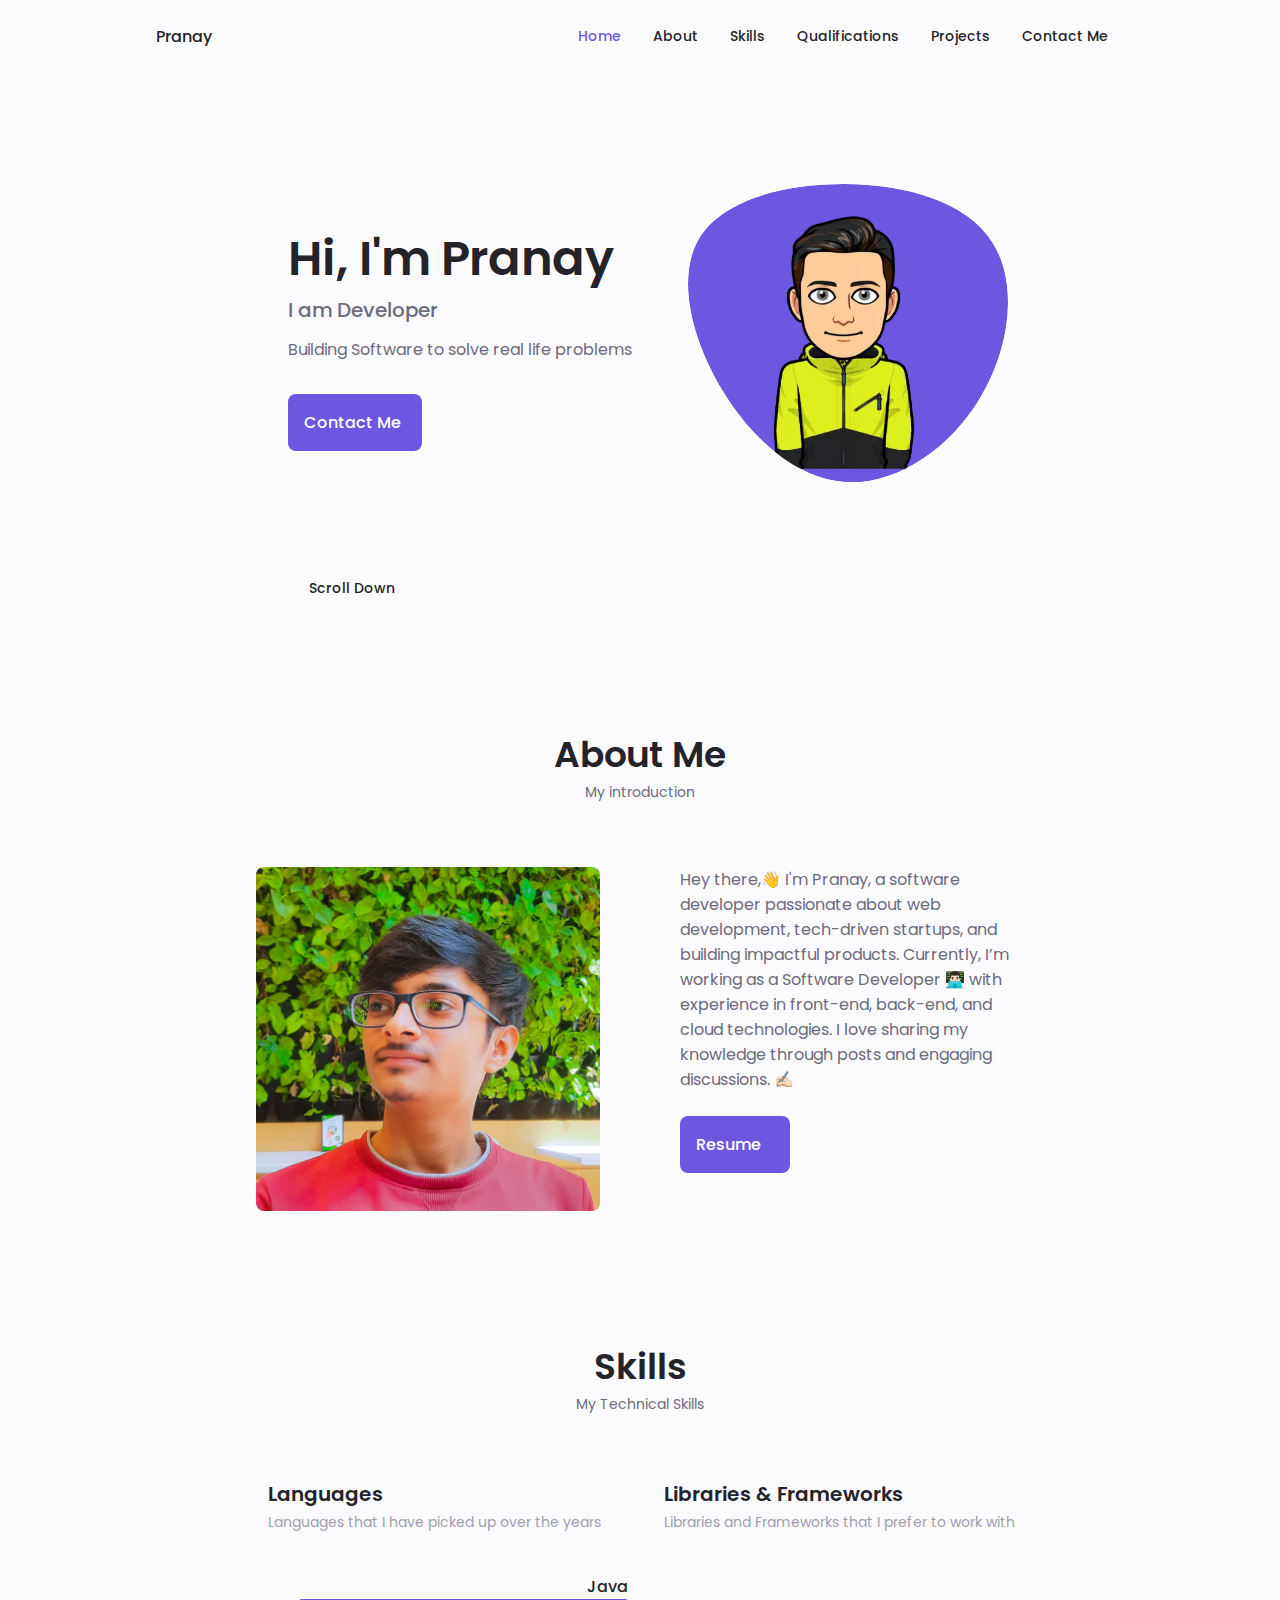
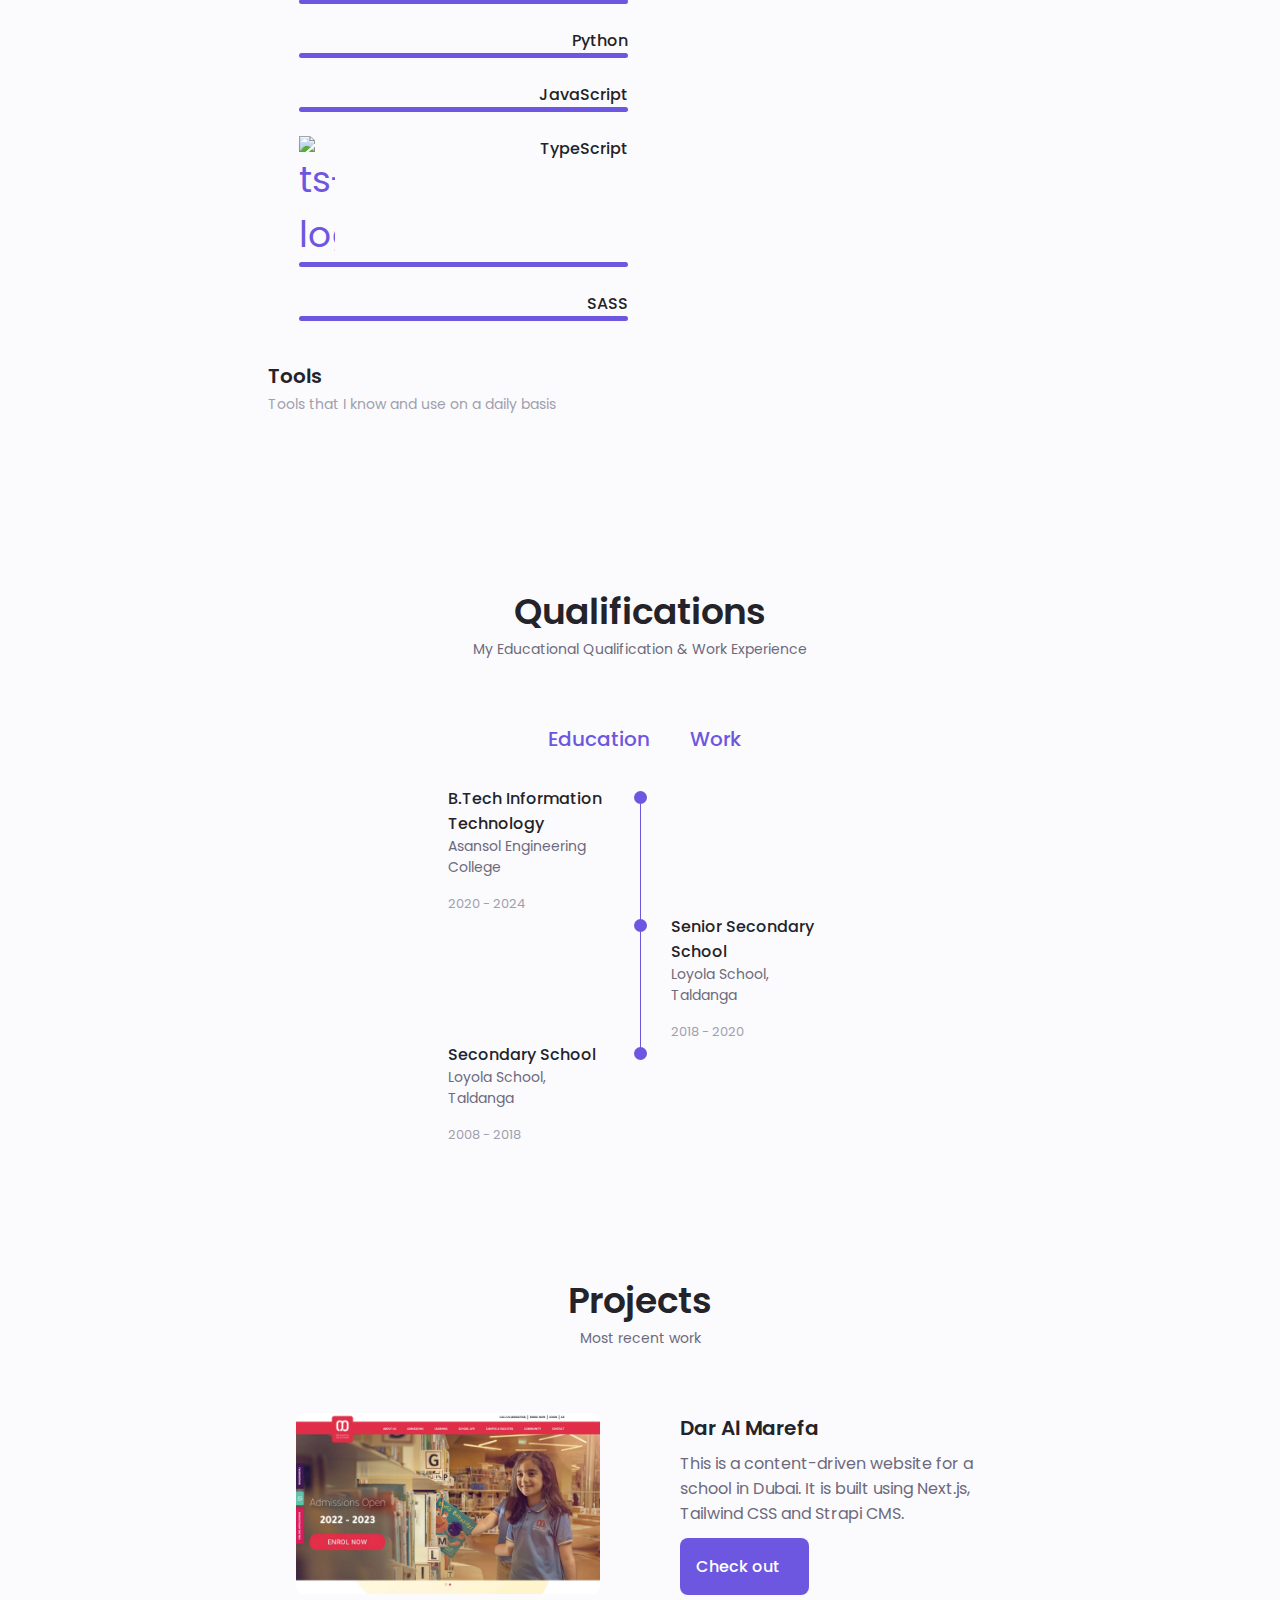
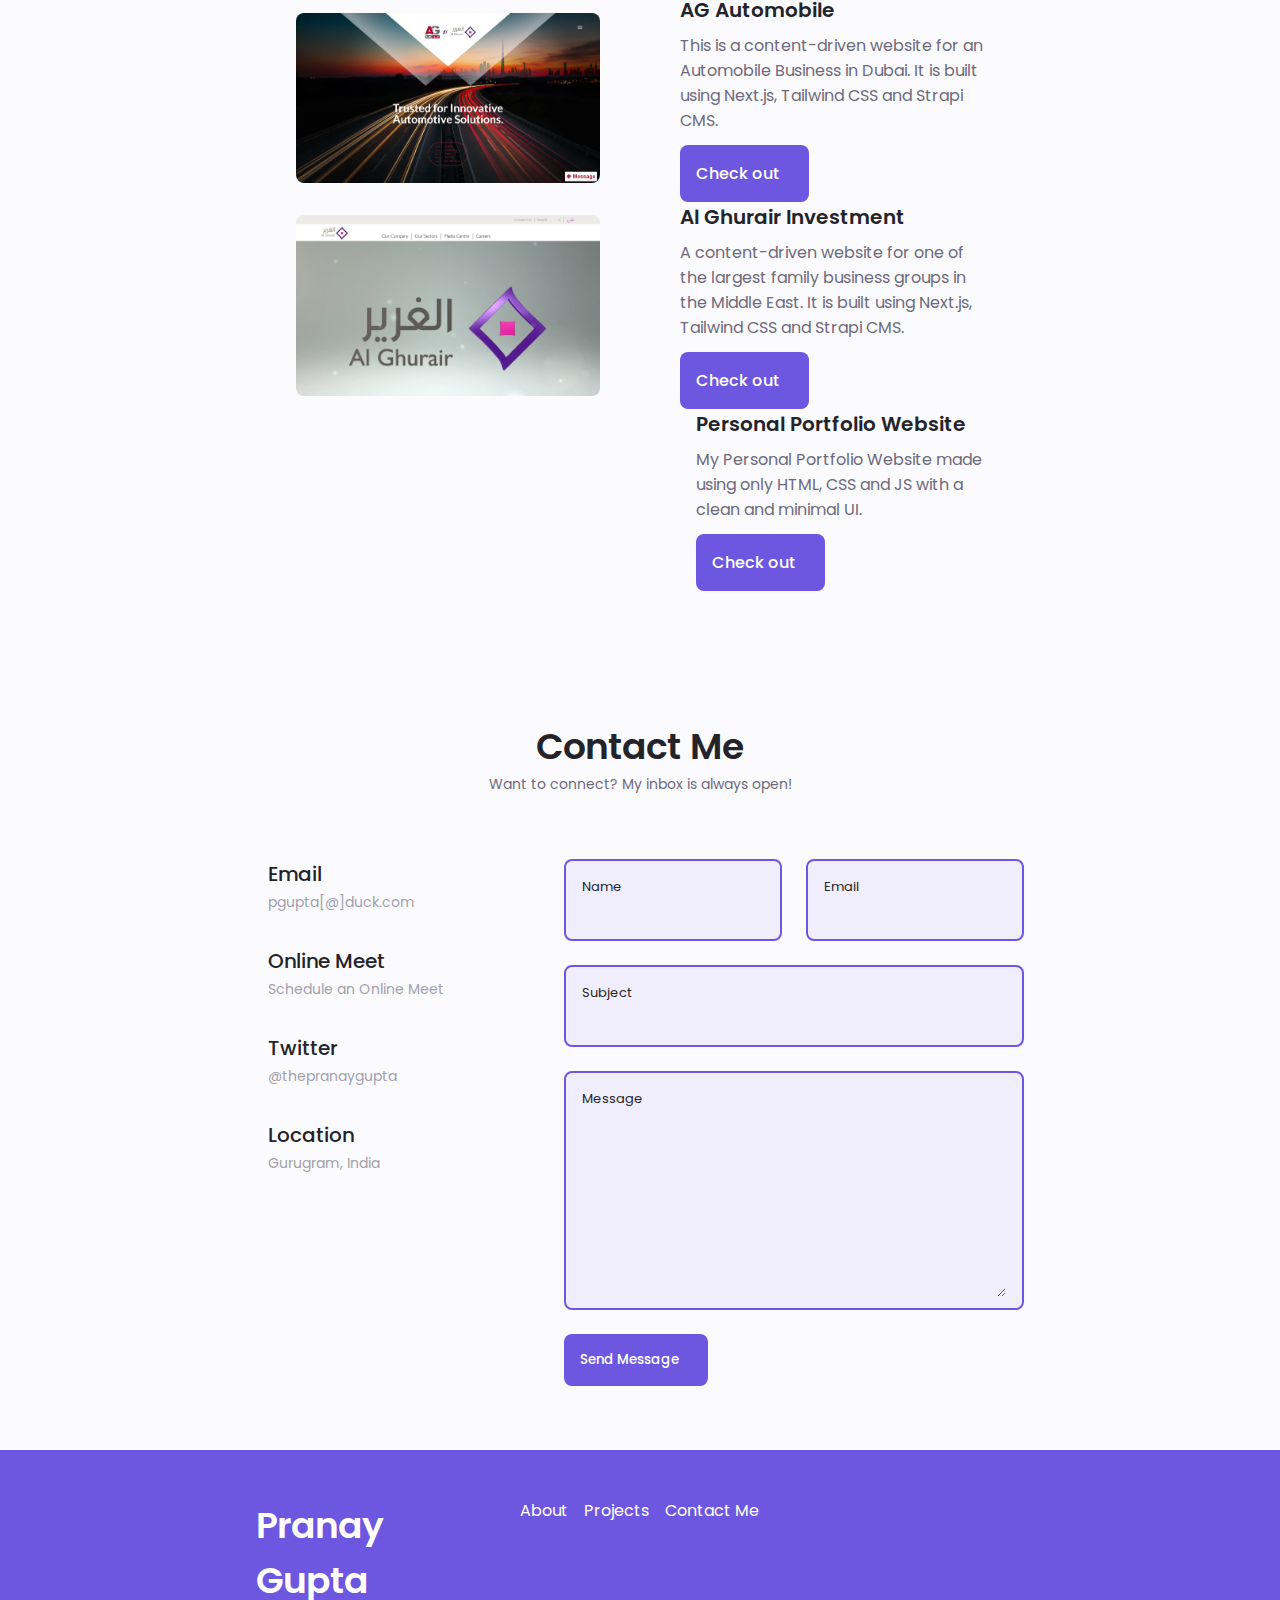
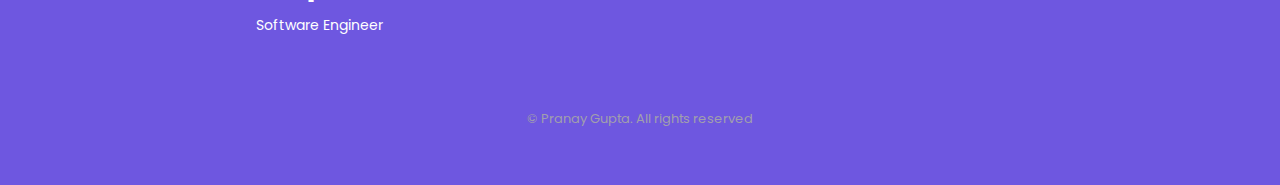
==== index.html @ 7f465d1b "Update personal information and work experience in index.html" ====
<!DOCTYPE html>
<html lang="en">

<head>
  <meta charset="UTF-8" />
  <meta http-equiv="X-UA-Compatible" content="IE=edge" />
  <meta name="viewport" content="width=device-width, initial-scale=1.0" />
  <link rel="shortcut icon" href="./assets/img/about.png" type="image/webp">
  <link rel="icon" href="./assets/img/about.png" type="image/webp">
  <meta name="description"
    content="Pranay is a software developer from India with a passion for web development, tech-driven startups, and building impactful projects." />
  <meta property="og:title" content="Pranay Gupta" />
  <meta property="og:url" content="https://pranaygupta.in" />
  <meta property="og:description"
    content="Pranay is a software developer from India with a passion for web development, tech-driven startups, and building impactful projects." />
  <meta property="og:image:secure_url" content="./assets/img/about.png" />
  <meta property="og:image" content="./assets/img/about.png" />
  <meta property="profile:username" content="thepranaygupta" />
  <meta name="twitter:card" content="summary" />
  <meta name="twitter:title" content="Pranay Gupta" />
  <meta name="twitter:image" content="./assets/img/about.png" />
  <meta name="twitter:url" content="https://pranaygupta.in" />
  <link rel="stylesheet" href="https://unicons.iconscout.com/release/v4.0.0/css/line.css" />
  <link rel="stylesheet" href="./assets/css/swiper-bundle.min.css">
  <link rel="stylesheet" href="./assets/css/style.css" />
  <title>Pranay Gupta</title>
  <link rel="shortcut icon" href="./assets/img/favicon.ico" type="image/x-icon" />
  <script src="https://kit.fontawesome.com/4bf48f78b4.js" crossorigin="anonymous"></script>
</head>

<body>
  <!-- Header -->
  <header class="header" id="header">
    <nav class="nav container">
      <a href="#" class="nav_logo">Pranay</a>

      <div class="nav_menu" id="nav-menu">
        <ul class="nav_list grid">
          <li class="nav_item">
            <a href="#home" class="nav_link active-link">
              <i class="uil uil-estate nav_icon"></i> Home
            </a>
          </li>
          <li class="nav_item">
            <a href="#about" class="nav_link">
              <i class="uil uil-user nav_icon"></i> About
            </a>
          </li>
          <li class="nav_item">
            <a href="#skills" class="nav_link">
              <i class="uil uil-file-alt nav_icon"></i> Skills
            </a>
          </li>
          <li class="nav_item">
            <a href="#qualification" class="nav_link">
              <i class="uil uil-graduation-cap nav_icon"></i> Qualifications
            </a>
          </li>
          <li class="nav_item">
            <a href="#projects" class="nav_link">
              <i class="uil uil-scenery nav_icon"></i> Projects
            </a>
          </li>
          <li class="nav_item">
            <a href="#contact" class="nav_link">
              <i class="uil uil-message nav-icon nav_icon"></i> Contact Me
            </a>
          </li>
        </ul>
        <i class="uil uil-times nav_close" id="nav-close"></i>
      </div>

      <div class="nav_btns">
        <!-- Change Theme -->
        <i class="uil uil-moon change-theme" id="theme-button"></i>

        <div class="nav_toggle" id="nav-toggle">
          <i class="uil uil-apps"></i>
        </div>
      </div>
    </nav>
  </header>

  <!-- Main -->
  <main class="main">
    <!-- Home -->
    <section class="home section" id="home">
      <div class="home_container container grid">
        <div class="home_content grid">
          <div class="home_social">
            <a href="https://www.linkedin.com/in/thepranaygupta/" class="home_social-icon" target="_blank">
              <i class="uil uil-linkedin-alt"></i>
            </a>

            <a href="https://github.com/thepranaygupta" class="home_social-icon" target="_blank">
              <i class="uil uil-github-alt"></i>
            </a>

            <a href="https://twitter.com/ThePranayGupta/" class="home_social-icon" target="_blank">
              <i class="uil uil-twitter-alt"></i>
            </a>

            <a href="https://www.instagram.com/pranayguptaa/" class="home_social-icon" target="_blank">
              <i class="uil uil-instagram"></i>
            </a>
          </div>

          <div class="home_img">
            <svg class="home_blob" viewBox="0 0 200 187" xmlns="http://www.w3.org/2000/svg"
              xmlns:xlink="http://www.w3.org/1999/xlink" data-tilt>
              <mask id="mask0" mask-type="alpha">
                <path d="M190.312 36.4879C206.582 62.1187 201.309 102.826 182.328 134.186C163.346 165.547 
                    130.807 187.559 100.226 186.353C69.6454 185.297 41.0228 161.023 21.7403 129.362C2.45775 
                    97.8511 -7.48481 59.1033 6.67581 34.5279C20.9871 10.1032 59.7028 -0.149132 97.9666 
                    0.00163737C136.23 0.303176 174.193 10.857 190.312 36.4879Z" />
              </mask>
              <g mask="url(#mask0)">
                <path d="M190.312 36.4879C206.582 62.1187 201.309 102.826 182.328 134.186C163.346 
                    165.547 130.807 187.559 100.226 186.353C69.6454 185.297 41.0228 161.023 21.7403 
                    129.362C2.45775 97.8511 -7.48481 59.1033 6.67581 34.5279C20.9871 10.1032 59.7028 
                    -0.149132 97.9666 0.00163737C136.23 0.303176 174.193 10.857 190.312 36.4879Z" />
                <image class="home_blob-img" x="12" y="8" href="./assets/img/icon.png" />
              </g>
            </svg>
          </div>

          <div class="home_data">
            <h1 class="home_title">Hi, I'm Pranay</h1>
            <h3 class="home_subtitle">I am <span class="type"></span> Developer</h3>

            <p class="home_description">
              Building Software to solve real life problems
            </p>
            <a href="#contact" class="button button--flex">
              Contact Me
              <i class="uil uil-message"></i>
            </a>
          </div>
        </div>

        <div class="home_scroll">
          <a href="#about" class="home_scroll-button button--flex">
            <i class="uil uil-mouse-alt home_scroll-mouse"></i>
            <span class="home_scroll-name">Scroll Down</span>
            <i class="uil uil-arrow-down home_scroll-arrow"></i>
          </a>
        </div>
      </div>
    </section>

    <!-- About -->
    <section class="about section" id="about">
      <h2 class="section_title">About Me</h2>
      <span class="section_subtitle">My introduction</span>
      <div class="about_container container grid">
        <img src="./assets/img/about.png" alt="headshot image" class="about_img" data-tilt />
        <div class="about_data">
          <p class="about_description">
            Hey there,👋 I'm Pranay, a software developer passionate about web development, tech-driven startups, and
            building impactful products. Currently, I’m working as a Software Developer 👨🏻‍💻 with experience in
            front-end, back-end, and cloud technologies. I love sharing my knowledge through posts and engaging
            discussions. ✍🏻
          </p>
          <div class="about_button">
            <a download="" href="./Pranay_Gupta-Resume.pdf" class="button button--flex" target="_blank">
              Resume<i class="uil uil-file-download-alt button_icon"></i>
            </a>
          </div>
        </div>
      </div>
    </section>

    <!-- Skills -->
    <section class="skills section" id="skills">
      <h1 class="section_title">Skills</h1>
      <span class="section_subtitle">My Technical Skills</span>
      <div class="skills_container container grid">
        <!-- Skill Set 1 -->
        <div class="skill skills_content skills_open">
          <div class="skills_header">
            <i class="uil uil-arrow skills_icon"></i>

            <div>
              <h1 class="skills_title">Languages</h1>
              <span class="skills_subtitle">Languages that I have picked up over the years</span>
            </div>

            <i class="uil uil-angle-down skills_arrow"></i>
          </div>

          <div class="skills_list grid">
            <div class="skills_data">
              <div class="skills_titles">
                <span class="single_skill_icon">
                  <i class="fab fa-java"></i>
                </span>
                <h3 class="skills_name">Java</h3>
              </div>
              <div class="skills_bar"></div>
            </div>

            <div class="skills_data">
              <div class="skills_titles">
                <span class="single_skill_icon">
                  <i class="fab fa-python"></i>
                </span>
                <h3 class="skills_name">Python</h3>
              </div>
              <div class="skills_bar"></div>
            </div>

            <div class="skills_data">
              <div class="skills_titles">
                <span class="single_skill_icon">
                  <i class="fab fa-js-square"></i>
                </span>
                <h3 class="skills_name">JavaScript</h3>
              </div>
              <div class="skills_bar"></div>
            </div>

            <div class="skills_data">
              <div class="skills_titles">
                <span class="single_skill_icon external-logo">
                  <img src="./assets/img/ts-logo.svg" alt="ts-logo">
                </span>
                <h3 class="skills_name">TypeScript</h3>
              </div>
              <div class="skills_bar"></div>
            </div>

            <div class="skills_data">
              <div class="skills_titles">
                <span class="single_skill_icon">
                  <i class="fab fa-sass"></i>
                </span>
                <h3 class="skills_name">SASS</h3>
              </div>
              <div class="skills_bar"></div>
            </div>
          </div>
        </div>

        <!-- Skill Set 2 -->
        <div class="skill skills_content">
          <div class="skills_header">
            <i class="uil uil-brackets-curly skills_icon"></i>

            <div>
              <h1 class="skills_title">Libraries & Frameworks</h1>
              <span class="skills_subtitle">Libraries and Frameworks that I prefer to work with</span>
            </div>

            <i class="uil uil-angle-down skills_arrow"></i>
          </div>

          <div class="skills_list grid">
            <div class="skills_data">
              <div class="skills_titles">
                <span class="single_skill_icon">
                  <i class="fab fa-react"></i>
                </span>
                <h3 class="skills_name">React</h3>
              </div>
              <div class="skills_bar"></div>
            </div>

            <div class="skills_data">
              <div class="skills_titles">
                <span class="single_skill_icon external-logo">
                  <img src="./assets/img/next-js.svg" alt="next-logo">
                </span>
                <h3 class="skills_name">Next.js</h3>
              </div>
              <div class="skills_bar"></div>
            </div>

            <div class="skills_data">
              <div class="skills_titles">
                <span class="single_skill_icon external-logo">
                  <svg xmlns="http://www.w3.org/2000/svg" fill="none" viewBox="0 0 54 33">
                    <g clip-path="url(#prefix__clip0)">
                      <path fill="#6E57E0" fill-rule="evenodd"
                        d="M27 0c-7.2 0-11.7 3.6-13.5 10.8 2.7-3.6 5.85-4.95 9.45-4.05 2.054.513 3.522 2.004 5.147 3.653C30.744 13.09 33.808 16.2 40.5 16.2c7.2 0 11.7-3.6 13.5-10.8-2.7 3.6-5.85 4.95-9.45 4.05-2.054-.513-3.522-2.004-5.147-3.653C36.756 3.11 33.692 0 27 0zM13.5 16.2C6.3 16.2 1.8 19.8 0 27c2.7-3.6 5.85-4.95 9.45-4.05 2.054.514 3.522 2.004 5.147 3.653C17.244 29.29 20.308 32.4 27 32.4c7.2 0 11.7-3.6 13.5-10.8-2.7 3.6-5.85 4.95-9.45 4.05-2.054-.513-3.522-2.004-5.147-3.653C23.256 19.31 20.192 16.2 13.5 16.2z"
                        clip-rule="evenodd" />
                    </g>
                    <defs>
                      <clipPath id="prefix__clip0">
                        <path fill="#fff" d="M0 0h54v32.4H0z" />
                      </clipPath>
                    </defs>
                  </svg>
                </span>
                <h3 class="skills_name">Tailwind CSS</h3>
              </div>
              <div class="skills_bar"></div>
            </div>

            <div class="skills_data">
              <div class="skills_titles">
                <span class="single_skill_icon">
                  <i class="fab fa-node-js"></i>
                </span>
                <h3 class="skills_name">Node.js</h3>
              </div>
              <div class="skills_bar"></div>
            </div>

            <div class="skills_data">
              <div class="skills_titles">
                <span class="single_skill_icon external-logo" style="max-width: 1.33rem;">
                  <img src="./assets/img/MongoDB.svg" alt="mongo-db-logo">
                </span>
                <h3 class="skills_name">MongoDB</h3>
              </div>
              <div class="skills_bar"></div>
            </div>
          </div>
        </div>

        <!-- Skill Set 3 -->
        <div class="skill skills_content">
          <div class="skills_header">
            <i class="uil uil-wrench skills_icon"></i>

            <div>
              <h1 class="skills_title">Tools</h1>
              <span class="skills_subtitle">Tools that I know and use on a daily basis</span>
            </div>

            <i class="uil uil-angle-down skills_arrow"></i>
          </div>

          <div class="skills_list grid">
            <div class="skills_data">
              <div class="skills_titles">
                <span class="single_skill_icon">
                  <i class="fab fa-git-alt"></i>
                </span>
                <h3 class="skills_name">Git</h3>
              </div>
              <div class="skills_bar"></div>
            </div>

            <div class="skills_data">
              <div class="skills_titles">
                <span class="single_skill_icon">
                  <i class="fab fa-github"></i>
                </span>
                <h3 class="skills_name">GitHub</h3>
              </div>
              <div class="skills_bar"></div>
            </div>

            <div class="skills_data">
              <div class="skills_titles">
                <span class="single_skill_icon">
                  <i class="fab fa-figma"></i>
                </span>
                <h3 class="skills_name">Figma</h3>
              </div>
              <div class="skills_bar"></div>
            </div>

            <div class="skills_data">
              <div class="skills_titles">
                <span class="single_skill_icon external-logo">
                  <img src="./assets/img/vercel.svg" alt="vercel icon">
                </span>
                <h3 class="skills_name">Vercel</h3>
              </div>
              <div class="skills_bar"></div>
            </div>

            <div class="skills_data">
              <div class="skills_titles">
                <span class="single_skill_icon external-logo">
                  <img src="./assets/img/aws.svg" alt="aws icon">
                </span>
                <h3 class="skills_name">AWS</h3>
              </div>
              <div class="skills_bar"></div>
            </div>
          </div>
        </div>

      </div>
    </section>

    <!-- Qualifications -->
    <section class="qualification section" id="qualification">
      <h2 class="section_title">Qualifications</h2>
      <span class="section_subtitle">My Educational Qualification & Work Experience</span>

      <div class="qualification_container container">
        <div class="qualification_tabs">
          <div class="qualification_button button-flex" id="educationheader">
            <i class="uil uil-graduation-cap qualification_icon"></i>Education
          </div>

          <div class="qualification_button button-flex" id="workheader">
            <i class="uil uil-briefcase-alt qualification_icon"></i>Work
          </div>
        </div>

        <div class="qualification_sections">
          <!-- Educational Qualification -->
          <div class="qualification_content qualification_active" data-content id="education">
            <!-- BTech IT -->
            <div class="qualification_data">
              <div>
                <h3 class="qualification_title">B.Tech Information Technology</h3>
                <span class="qualification_subtitle"><a href="http://www.aecwb.edu.in" target="_blank"
                    rel="noopener noreferrer">Asansol Engineering College</a></span>
                <div class="qualification_calendar">
                  <i class="uil uil-calendar-alt"></i>
                  2020 - 2024
                </div>
              </div>

              <div>
                <span class="qualification_circle"></span>
                <span class="qualification_line"></span>
              </div>
            </div>

            <!-- School 11-12 -->
            <div class="qualification_data">
              <div></div>

              <div>
                <span class="qualification_circle"></span>
                <span class="qualification_line"></span>
              </div>

              <div>
                <h3 class="qualification_title">Senior Secondary School</h3>
                <span class="qualification_subtitle"><a href="https://www.loyolataldanga.com/" target="_blank"
                    rel="noopener noreferrer">Loyola School, Taldanga</a></span>
                <div class="qualification_calendar">
                  <i class="uil uil-calendar-alt"></i>
                  2018 - 2020
                </div>
              </div>
            </div>

            <!-- School 1-10 -->
            <div class="qualification_data">
              <div>
                <h3 class="qualification_title">Secondary School</h3>
                <span class="qualification_subtitle"><a href="https://www.loyolataldanga.com/" target="_blank"
                    rel="noopener noreferrer">Loyola School, Taldanga</a></span>
                <div class="qualification_calendar">
                  <i class="uil uil-calendar-alt"></i>
                  2008 - 2018
                </div>
              </div>
              <div>
                <span class="qualification_circle"></span>
              </div>
            </div>

          </div>

          <!-- Work Experience -->
          <div class="qualification_content qualification-inactive" data-content id="work">
            <!-- Keysight -->
            <div class="qualification_data">
              <div>
                <h3 class="qualification_title">IT Software Engineer</h3>
                <span class="qualification_subtitle"><a href="https://www.keysight.com/" target="_blank"
                    rel="noopener noreferrer">Keysight Technologies</a></span>
                <div class="qualification_calendar">
                  <i class="uil uil-calendar-alt"></i>
                  July 2024 - Present
                </div>
              </div>

              <div>
                <span class="qualification_circle"></span>
                <span class="qualification_line"></span>
              </div>
            </div>

            <!-- Keysight -->
            <div class="qualification_data">
              <div></div>

              <div>
                <span class="qualification_circle"></span>
                <span class="qualification_line"></span>
              </div>

              <div>
                <h3 class="qualification_title">IT Intern</h3>
                <span class="qualification_subtitle"><a href="https://www.keysight.com/" target="_blank"
                    rel="noopener noreferrer">Keysight Technologies</a></span>
                <div class="qualification_calendar">
                  <i class="uil uil-calendar-alt"></i>
                  January 2024 - July 2024
                </div>
              </div>

            </div>

            <!-- ProPeers -->
            <div class="qualification_data">
              <div>
                <h3 class="qualification_title">Software Engineer Intern</h3>
                <span class="qualification_subtitle"><a href="https://www.propeers.in/" target="_blank"
                    rel="noopener noreferrer">ProPeers</a></span>
                <div class="qualification_calendar">
                  <i class="uil uil-calendar-alt"></i>
                  April 2023 - December 2023
                </div>
              </div>

              <div>
                <span class="qualification_circle"></span>
                <span class="qualification_line"></span>
              </div>
            </div>

            <!-- CodeHelp -->
            <div class="qualification_data">
              <div></div>

              <div>
                <span class="qualification_circle"></span>
                <span class="qualification_line"></span>
              </div>

              <div>
                <h3 class="qualification_title">Technical Consultant</h3>
                <span class="qualification_subtitle"><a href="https://www.codehelp.in/" target="_blank"
                    rel="noopener noreferrer">CodeHelp</a></span>
                <div class="qualification_calendar">
                  <i class="uil uil-calendar-alt"></i>
                  September 2022 - June 2023
                </div>
              </div>

            </div>

            <!-- prmsnls -->
            <div class="qualification_data">
              <div>
                <h3 class="qualification_title">Full Stack Development Intern</h3>
                <span class="qualification_subtitle"><a href="https://prmsnls.xyz/" target="_blank"
                    rel="noopener noreferrer">Permissionless</a></span>
                <div class="qualification_calendar">
                  <i class="uil uil-calendar-alt"></i>
                  November 2022 - January 2023
                </div>
              </div>

              <div>
                <span class="qualification_circle"></span>
                <span class="qualification_line"></span>
              </div>
            </div>

            <!-- Gumlet -->
            <div class="qualification_data">
              <div></div>

              <div>
                <span class="qualification_circle"></span>
                <span class="qualification_line"></span>
              </div>

              <div>
                <h3 class="qualification_title">Full Stack Development Intern</h3>
                <span class="qualification_subtitle"><a href="https://www.gumlet.com/" target="_blank"
                    rel="noopener noreferrer">Gumlet</a></span>
                <div class="qualification_calendar">
                  <i class="uil uil-calendar-alt"></i>
                  June 2022 - September 2022
                </div>
              </div>
            </div>

            <!-- WeFrame.tech -->
            <div class="qualification_data">
              <div>
                <h3 class="qualification_title">Front-end Next.js Developer</h3>
                <span class="qualification_subtitle"><a href="https://www.weframetech.com/" target="_blank"
                    rel="noopener noreferrer">WeFrame.Tech</a></span>
                <div class="qualification_calendar">
                  <i class="uil uil-calendar-alt"></i>
                  December 2021 - June 2022
                </div>
              </div>

              <div>
                <span class="qualification_circle"></span>
              </div>
            </div>

          </div>
        </div>
    </section>

    <!-- Portfolio -->
    <section class="portfolio section" id="projects">
      <h2 class="section_title">Projects</h2>
      <span class="section_subtitle">Most recent work</span>

      <div class="portfolio_container container swiper-container swiper mySwiper">
        <div class="swiper-wrapper">

          <!-- Project 1 -->
          <div class="portfolio_content grid swiper-slide">
            <img src="./assets/img/daralmarefa.webp" alt="daral marefa" class="portfolio_img">

            <div class="portfolio_data">
              <h3 class="portfolio_title">
                Dar Al Marefa
              </h3>
              <p class="portfolio_description">
                This is a content-driven website for a school in Dubai. It is built using Next.js, Tailwind CSS and
                Strapi CMS.
              </p>
              <a href="https://www.daralmarefa.ae/" class="button button-flex button-small portfolio_button"
                target="_blank">
                Check out
                <i class="uil uil-arrow-right button_icon"></i>
              </a>
            </div>
          </div>

          <!-- Project 2 -->
          <div class="portfolio_content grid swiper-slide">
            <img src="./assets/img/agautomobile.webp" alt="ag Automobile" class="portfolio_img">

            <div class="portfolio_data">
              <h3 class="portfolio_title">
                AG Automobile
              </h3>
              <p class="portfolio_description">
                This is a content-driven website for an Automobile Business in Dubai. It is built using Next.js,
                Tailwind CSS and Strapi CMS.
              </p>
              <a href="https://www.agautomobile.com/" class="button button-flex button-small portfolio_button"
                target="_blank">
                Check out
                <i class="uil uil-arrow-right button_icon"></i>
              </a>
            </div>
          </div>

          <!-- Project 3 -->
          <div class="portfolio_content grid swiper-slide">
            <img src="./assets/img/al-ghurair.webp" alt="ag Automobile" class="portfolio_img">

            <div class="portfolio_data">
              <h3 class="portfolio_title">
                Al Ghurair Investment
              </h3>
              <p class="portfolio_description">
                A content-driven website for one of the largest family business groups in the Middle East. It is built
                using Next.js, Tailwind CSS and Strapi CMS.
              </p>
              <a href="https://www.al-ghurair.com/" class="button button-flex button-small portfolio_button"
                target="_blank">
                Check out
                <i class="uil uil-arrow-right button_icon"></i>
              </a>
            </div>
          </div>

          <!-- Project 4 -->
          <div class="portfolio_content grid swiper-slide">
            <img src="./assets/img/portfolio-preview.gif" alt="" class="portfolio_img">

            <div class="portfolio_data">
              <h3 class="portfolio_title">
                Personal Portfolio Website
              </h3>
              <p class="portfolio_description">
                My Personal Portfolio Website made using only HTML, CSS and JS with a clean and minimal UI.
              </p>
              <a href="#" class="button button-flex button-small portfolio_button" target="_blank">
                Check out
                <i class="uil uil-arrow-right button_icon"></i>
              </a>
            </div>
          </div>
        </div>

        <!-- Arrows -->
        <div class="swiper-button-next">
          <i class="uil uil-angle-right-b swiper-portfolio-icon"></i>
        </div>
        <div class="swiper-button-prev">
          <i class="uil uil-angle-left-b swiper-portfolio-icon"></i>
        </div>
        <!-- Pagination -->
        <div class="swiper-pagination"></div>
      </div>
    </section>

    <!-- Contact Me -->
    <section class="contact section" id="contact">
      <h1 class="section_title">Contact Me</h1>
      <span class="section_subtitle">
        Want to connect? My inbox is always open!
      </span>

      <div class="contact_container container grid">
        <div>
          <div class="contact_info">
            <i class="uil uil-envelope-alt contact_icon"></i>
            <div>
              <h3 class="contact_title">Email</h3>
              <span class="contact_subtitle">pgupta[@]duck.com</span>
            </div>
          </div>

          <a href="https://topmate.io/thepranaygupta" target="_blank">
            <div class="contact_info">
              <i class="uil uil-calendar-alt contact_icon"></i>
              <div>
                <h3 class="contact_title">Online Meet</h3>
                <span class="contact_subtitle">Schedule an Online Meet</span>
              </div>
            </div>
          </a>

          <a href="https://twitter.com/ThePranayGupta/" target="_blank">
            <div class="contact_info">
              <i class="uil uil-twitter-alt contact_icon"></i>
              <div>
                <h3 class="contact_title">Twitter</h3>
                <span class="contact_subtitle">@thepranaygupta</span>
              </div>
            </div>
          </a>

          <a href="https://maps.app.goo.gl/YTmJqDceCe984yTv6" target="_blank">
            <div class="contact_info">
              <i class="uil uil-location-point contact_icon"></i>
              <div>
                <h3 class="contact_title">Location</h3>
                <span class="contact_subtitle">Gurugram, India</span>
              </div>
            </div>
          </a>
        </div>

        <form action="https://formspree.io/f/xyyozeaq" class="contact_form grid" id="contact-form" method="POST">
          <div id="alert" class="alert_style"></div>
          <div class="contact_inputs grid">
            <div class="contact_content">
              <label class="contact_label">Name</label>
              <input type="text" name="name" class="contact_input" id="name" required>
            </div>
            <div class="contact_content">
              <label for="email" class="contact_label">Email</label>
              <input type="email" name="email" class="contact_input" id="email" required>
            </div>
          </div>
          <div class="contact_content">
            <label for="subject" class="contact_label">Subject</label>
            <input type="text" name="subject" class="contact_input" id="subject" required>
          </div>
          <div class="contact_content">
            <label for="message" class="contact_label">Message</label>
            <textarea name="message" id="" cols="0" rows="7" class="contact_input message" id="message"
              style="resize: vertical;" required></textarea>
          </div>

          <div>
            <button type="submit" class="button button-flex">
              Send Message
              <i class="uil uil-message button_icon"></i>
            </button>
          </div>
        </form>

      </div>
    </section>
  </main>

  <!-- Footer -->
  <footer class="footer">
    <div class="footer_bg">
      <div class="footer_container container grid">
        <div>
          <h1 class="footer_title">Pranay Gupta</h1>
          <span class="footer_subtitle">Software Engineer</span>
        </div>

        <ul class="footer_links">
          <li>
            <a href="#about" class="footer_link">About</a>
          </li>
          <li>
            <a href="#projects" class="footer_link">Projects</a>
          </li>
          <li>
            <a href="#contact" class="footer_link">Contact Me</a>
          </li>
        </ul>

        <div class="footer_socials">
          <a href="https://www.linkedin.com/in/thepranaygupta/" target="_blank" class="footer_social">
            <i class="uil uil-linkedin-alt"></i>
          </a>
          <a href="https://twitter.com/ThePranayGupta/" target="_blank" class="footer_social">
            <i class="uil uil-twitter-alt"></i>
          </a>
          <a href="https://www.instagram.com/pranayguptaa/" target="_blank" class="footer_social">
            <i class="uil uil-instagram"></i>
          </a>
        </div>
      </div>

      <p class="footer_copy">&#169; Pranay Gupta. All rights reserved</p>
    </div>
  </footer>

  <!-- Scroll Top -->
  <a href="#" class="scrollup" id="scroll-up">
    <i class="uil uil-arrow-up scrollup_icon"></i>
  </a>


  <!-- JQuery -->
  <script src="./assets/js/jquery.min.js"></script>

  <!-- Swiper JS -->
  <script src="./assets/js/swiper-bundle.min.js"></script>

  <!-- Typed JS -->
  <script src="./assets/js/typed.js"></script>

  <!-- Tilt JS  -->
  <script src="./assets/js/tilt.jquery.min.js"></script>

  <script src="./assets/js/main.js"></script>
</body>

</html>
---- assets/css/style.css ----
@import url("https://fonts.googleapis.com/css2?family=Poppins:wght@400;500;600&display=swap");

:root {
  --header-height: 3rem;

  --hue-color: 250;
  --first-color: hsl(var(--hue-color), 69%, 61%); /* #6e57e0 */
  --first-color-second: hsl(var(--hue-color), 69%, 61%);
  --first-color-alt: hsl(var(--hue-color), 57%, 53%); /* #7d6bd6 */
  --first-color-lighter: hsl(var(--hue-color), 92%, 85%); /* #c2b6fc */
  --title-color: hsl(var(--hue-color), 8%, 15%);
  --text-color: hsl(var(--hue-color), 8%, 45%);
  --text-color-light: hsl(var(--hue-color), 8%, 65%);
  --input-color: hsl(var(--hue-color), 70%, 96%);
  --body-color: hsl(var(--hue-color), 60%, 99%);
  --container-color: #fff;
  --scroll-bar-color: hsl(var(--hue-color), 12%, 90%);
  --scroll-thumb-color: hsl(var(--hue-color), 12%, 80%);

  --body-font: "Poppins", sans-serif;

  /* .5rem = 8px, 1rem = 16px, 1.5rem = 24px */
  --big-font-size: 2rem;
  --h1-font-size: 1.5rem;
  --h2-font-size: 1.25rem;
  --h3-font-size: 1.125rem;
  --normal-font-size: 0.938rem;
  --small-font-size: 0.813rem;
  --smaller-font-size: 0.75rem;

  --font-medium: 500;
  --font-semi-bold: 600;

  --mb-0-25: 0.25rem;
  --mb-0-5: 0.5rem;
  --mb-0-75: 0.75rem;
  --mb-1: 1rem;
  --mb-1-5: 1.5rem;
  --mb-2: 2rem;
  --mb-2-5: 2.5rem;
  --mb-3: 3rem;

  --z-tooltip: 10;
  --z-fixed: 100;
  --z-modal: 1000;
}

/* Font size for large devices */
@media screen and (min-width: 968px) {
  :root {
    --big-font-size: 3rem;
    --h1-font-size: 2.25rem;
    --h2-font-size: 1.5rem;
    --h3-font-size: 1.25rem;
    --normal-font-size: 1rem;
    --small-font-size: 0.875rem;
    --smaller-font-size: 0.813rem;
  }
}

/* Variables Dark Theme */
body.dark-theme {
  --first-color-second: hsl(var(--hue-color), 30%, 8%);
  --title-color: hsl(var(--hue-color), 8%, 95%);
  --text-color: hsl(var(--hue-color), 8%, 75%);
  --input-color: hsl(var(--hue-color), 29%, 16%);
  --body-color: hsl(var(--hue-color), 28%, 12%);
  --container-color: hsl(var(--hue-color), 29%, 16%);
  --scroll-bar-color: hsl(var(--hue-color), 12%, 48%);
  --scroll-thumb-color: hsl(var(--hue-color), 12%, 36%);
}

/* Button Dark/Light */
.nav_btns {
  display: flex;
  align-items: center;
}

.change-theme {
  font-size: 1.25rem;
  color: var(--title-color);
  margin-right: var(--mb-1);
  cursor: pointer;
}

.change-theme:hover {
  color: var(--first-color);
}

/* BASE */
* {
  box-sizing: border-box;
  padding: 0;
  margin: 0;
}

::selection {
  background-color: #8d8d8d;
  color: #fff;
}

html {
  scroll-behavior: smooth;
}

body {
  margin: 0 0 var(--header-height);
  font-family: var(--body-font);
  font-size: var(--normal-font-size);
  background-color: var(--body-color);
  color: var(--text-color);
}

h1,
h2,
h3,
h4 {
  color: var(--title-color);
  font-weight: var(--font-semi-bold);
}

ul {
  list-style: none;
}

a {
  text-decoration: none;
}

img {
  max-width: 100%;
  height: auto;
}

button {
  border-style: none;
  cursor: pointer;
}

/* REUSABLE CSS CLASSES  */
.section {
  padding: 2rem 0 4rem;
}

.section_title {
  font-size: var(--h1-font-size);
}

.section_subtitle {
  display: block;
  font-size: var(--small-font-size);
  margin-bottom: var(--mb-3);
}

.section_title,
.section_subtitle {
  text-align: center;
}

/* LAYOUT  */
.container {
  max-width: 768px;
  margin-left: var(--mb-1-5);
  margin-right: var(--mb-1-5);
}

.grid {
  display: grid;
  gap: 1.5rem;
}

.header {
  width: 100%;
  position: fixed;
  bottom: 0;
  left: 0;
  z-index: var(--z-fixed);
  background-color: var(--body-color);
}

/* NAVBAR */
.nav {
  max-width: 968px;
  height: var(--header-height);
  display: flex;
  justify-content: space-between;
  align-items: center;
}

.nav_logo,
.nav_toggle {
  color: var(--title-color);
  font-weight: var(--font-medium);
}

.nav_logo:hover {
  color: var(--first-color);
}

.nav_toggle {
  font-size: 1.1rem;
  cursor: pointer;
}

.nav_toggle:hover {
  color: var(--first-color);
}

@media screen and (max-width: 767px) {
  .nav_menu {
    position: fixed;
    bottom: -100%;
    left: 0;
    width: 100%;
    background-color: var(--body-color);
    padding: 2rem 1.5rem 4rem;
    box-shadow: 0 -1px 4px rgba(0, 0, 0, 0.15);
    border-radius: 1.5rem 1.5rem 0 0;
    transition: 0.3s;
  }
}

.nav_list {
  grid-template-columns: repeat(3, 1fr);
  gap: 2rem;
}

.nav_link {
  display: flex;
  flex-direction: column;
  align-items: center;
  font-size: var(--small-font-size);
  color: var(--title-color);
  font-weight: var(--font-medium);
}

.nav_link:hover {
  color: var(--first-color);
}

.nav_icon {
  font-size: 1.2rem;
}

.nav_close {
  position: absolute;
  right: 1.3rem;
  bottom: 0.5rem;
  font-size: 1.5rem;
  cursor: pointer;
  color: var(--first-color);
}

.nav_close:hover {
  color: var(--first-color-alt);
}

/* Show Menu */
.show-menu {
  bottom: 0;
}

/* Active link */
.active-link {
  color: var(--first-color);
}

/* Header Shadow */
.scroll-header {
  box-shadow: 0 -2px 4px rgba(0, 0, 0, 0.15);
}

/* HOME */
.home_container {
  gap: 1rem;
}

.home_content {
  grid-template-columns: 0.5fr 3fr;
  padding-top: 3.5rem;
  align-items: center;
}

.home_social {
  display: grid;
  grid-template-columns: max-content;
  row-gap: 1rem;
}

.home_social-icon {
  font-size: 1.25rem;
  color: var(--first-color);
}

.home_social-icon:hover {
  color: var(--first-color-alt);
}

.home_blob {
  width: 200px;
  fill: var(--first-color);
}

.home_blob-img {
  width: 170px;
}

.home_data {
  grid-column: 1/3;
}

.home_title {
  font-size: var(--big-font-size);
}

.home_subtitle {
  font-size: var(--h3-font-size);
  color: var(--text-color);
  font-weight: var(--font-medium);
  margin-bottom: var(--mb-0-75);
}

.home_description {
  margin-bottom: var(--mb-2);
}

.home_scroll {
  display: none;
}

.home_scroll-button {
  color: var(--first-color);
  transition: 0.3s;
}

.home_scroll-button:hover {
  transform: translateY(0.25rem);
}

.home_scroll-mouse {
  font-size: 2rem;
}

.home_scroll-name {
  font-size: var(--small-font-size);
  color: var(--title-color);
  font-weight: var(--font-medium);
  margin-right: var(--mb-0-25);
}

.home_scroll-arrow {
  font-size: 1.25rem;
}

/* BUTTONS */
.button {
  display: inline-block;
  background-color: var(--first-color);
  color: #fff;
  padding: 1rem;
  border-radius: 0.5rem;
  font-weight: var(--font-medium);
  font-family: inherit;
}

.button:hover {
  background-color: var(--first-color-alt);
}

.button-flex {
  display: inline-flex;
  align-items: center;
  gap: 0.3rem;
}

.button_icon {
  font-size: 1.25rem;
  margin-left: var(--mb-0-5);
  transition: 0.3s;
}

.button--flex {
  display: inline-flex;
  align-items: center;
  gap: 0.3rem;
}

/* ABOUT */
.about_img {
  width: 200px;
  border-radius: 0.5rem;
  justify-self: center;
  align-self: center;
}

.about_description {
  text-align: center;
  margin-bottom: var(--mb-1-5);
}

.about_info-title {
  font-size: var(--h2-font-size);
  font-weight: var(--font-semi-bold);
  color: var(--first-color);
}

.about_button {
  display: flex;
  justify-content: center;
}

/* SKILLS  */
.skills_container {
  row-gap: 0;
}

.skills_header {
  display: flex;
  align-items: center;
  margin-bottom: var(--mb-2-5);
  cursor: pointer;
}

.skills_icon,
.skills_arrow {
  font-size: 2rem;
  font-weight: bolder;
  color: var(--first-color);
}

.skills_icon {
  margin-right: var(--mb-0-75);
}

.skills_title {
  font-size: var(--h3-font-size);
}

.skills_subtitle {
  font-size: var(--small-font-size);
  color: var(--text-color-light);
}

.skills_arrow {
  margin-left: auto;
  transition: 0.4s;
}

.skills_list {
  row-gap: 1.5rem;
  padding-left: 2.7rem;
}

.skills_titles {
  display: flex;
  justify-content: space-between;
  /* margin-bottom: var(--mb-0-5); */
}

.skills_name {
  font-size: var(--normal-font-size);
  font-weight: var(--font-medium);
}

.single_skill_icon {
  color: var(--first-color);
  font-size: var(--h1-font-size);
}

.external-logo {
  width: var(--h1-font-size);
}

.skills_bar {
  height: 5px;
  border-radius: 0.25rem;
  background-color: var(--first-color);
}

.skills_list {
  height: 0;
  overflow: hidden;
}

.skills_open .skills_list {
  height: max-content;
  margin-bottom: var(--mb-2-5);
  transition: 0.3s;
}

.skills_open .skills_arrow {
  transform: rotate(-180deg);
}

/* QUALIFICATION */
.qualification_tabs {
  display: flex;
  justify-content: space-evenly;
  margin-bottom: var(--mb-2);
}

.qualification_button {
  font-size: var(--h3-font-size);
  font-weight: var(--font-medium);
  color: var(--first-color);
  cursor: pointer;
}

.qualification_button:hover {
  color: var(--first-color);
}

.qualification_icon {
  font-size: 1.8rem;
  margin-right: var(--mb-0-25);
}

.qualification_data {
  display: grid;
  grid-template-columns: 1fr max-content 1fr;
  column-gap: 1.5rem;
}

.qualification_title {
  font-size: var(--normal-font-size);
  font-weight: var(--font-medium);
}

.qualification_subtitle {
  display: inline-block;
  font-size: var(--small-font-size);
  margin-bottom: var(--mb-1);
}

.qualification_subtitle a {
  color: inherit;
}

.qualification_calendar {
  font-size: var(--smaller-font-size);
  color: var(--text-color-light);
}

.qualification_circle {
  display: inline-block;
  width: 13px;
  height: 13px;
  background-color: var(--first-color);
  border-radius: 50%;
}

.qualification_line {
  display: block;
  width: 1px;
  height: 100%;
  background-color: var(--first-color);
  transform: translate(6px, -7px);
}

.qualification-content {
  display: block;
}

.qualification-inactive {
  display: none;
}

/* PORTFOLIO  */
.portfolio_container {
  overflow: initial;
}

.portfolio_content {
  padding: 0 2.5rem;
}

.portfolio_img {
  width: 256px;
  border-radius: 0.5rem;
  justify-self: center;
}

.portfolio_title {
  font-size: var(--h3-font-size);
  margin-bottom: var(--mb-0-5);
}

.portfolio_description {
  margin-bottom: var(--mb-0-75);
}

.portfolio_button:hover .button_icon {
  transform: translateX(0.25rem);
}

.swiper-button-prev::after,
.swiper-button-next::after {
  content: "";
}

.swiper-portfolio-icon {
  font-size: 2rem;
  color: var(--first-color);
}

.swiper-button-prev {
  left: -0.5rem;
}

.swiper-button-next {
  right: -0.5rem;
}

.swiper-horizontal > .swiper-pagination-bullets {
  bottom: -2.5rem;
}

.swiper-pagination-bullet-active {
  background-color: var(--first-color);
}

.swiper-button-prev,
.swiper-button-next,
.swiper-pagination-bullet {
  outline: none;
}

/* CONTACT ME  */
.contact_container {
  row-gap: 3rem;
}

.contact_info {
  display: flex;
  margin-bottom: var(--mb-2);
  align-items: flex-start;
}

.contact_icon {
  font-size: 2rem;
  color: var(--first-color);
  margin-right: var(--mb-0-75);
}

.contact_title {
  font-size: var(--h3-font-size);
  font-weight: var(--font-medium);
}

.contact_subtitle {
  font-size: var(--small-font-size);
  color: var(--text-color-light);
}

.contact_content {
  background-color: var(--input-color);
  border-radius: 0.5rem;
  padding: 0.75rem 1rem 0.25rem;
  border: var(--first-color) 2px solid;
}

.contact_content.focusIn.valid {
  border-color: #7fff00;
}

.contact_content.focusIn.invalid {
  border-color: #ff4500;
}

.contact_input {
  width: 100%;
  background-color: var(--input-color);
  color: var(--text-color);
  font-family: var(--body-font);
  font-size: var(--normal-font-size);
  border: none;
  outline: none;
  padding: 0.25rem 0.5rem 0.5rem 0;
}

.contact_label {
  font-size: var(--smaller-font-size);
  color: var(--title-color);
}

.alert_style {
  text-align: center;
  padding: 10px;
  font-size: var(--small-font-size);
  background-color: var(--first-color);
  color: #fff;
  border-radius: 0.5rem;
  display: none;
}

/* FOOTER  */
.footer {
  padding-top: 2rem;
}

.footer_container {
  row-gap: 3.5rem;
}

.footer_bg {
  background-color: var(--first-color-second);
  padding: 2rem 0 3rem;
}

.footer_title {
  font-size: var(--h1-font-size);
  margin-bottom: var(--mb-0-25);
}

.footer_subtitle {
  font-size: var(--small-font-size);
}

.footer_links {
  display: flex;
  flex-direction: column;
  row-gap: 1.5rem;
}

.footer_title,
.footer_subtitle,
.footer_link,
.footer_social {
  color: #fff;
}

.footer_link:hover {
  color: var(--first-color-lighter);
}

.footer_social {
  font-size: 1.25rem;
  margin-right: var(--mb-1-5);
}

.footer_social:hover {
  color: var(--first-color-lighter);
}

.footer_copy {
  font-size: var(--smaller-font-size);
  text-align: center;
  color: var(--text-color-light);
  margin-top: var(--mb-3);
}

/* SCROLL UP */
.scrollup {
  position: fixed;
  right: 1rem;
  bottom: -20%;
  background-color: var(--first-color);
  opacity: 0.8;
  padding: 0 0.3rem;
  border-radius: 0.4rem;
  z-index: var(--z-tooltip);
  transition: 0.4s;
}

.scrollup:hover {
  background-color: var(--first-color-alt);
}

.scrollup_icon {
  font-size: 1.5rem;
  color: #fff;
}

/* SHOW SCROLL BUTTON */
.show-scroll {
  bottom: 5rem;
}

/* SCROLL BAR */
::-webkit-scrollbar {
  width: 0.6rem;
  background-color: var(--scroll-bar-color);
  border-radius: 0.5rem;
}

::-webkit-scrollbar-thumb {
  background-color: var(--scroll-thumb-color);
  border-radius: 0.5rem;
}

::-webkit-scrollbar-thumb:hover {
  background-color: var(--text-color-light);
}

/* MEDIA QUERIES */
/* For small devices */
@media screen and (max-width: 350px) {
  .container {
    margin-left: var(--mb-1);
    margin-right: var(--mb-1);
  }

  .nav_menu {
    padding: 2rem 0.25rem 4rem;
  }

  .nav_list {
    column-gap: 0;
  }

  .home_content {
    grid-template-columns: 0.25fr 3fr;
  }

  .home_blob {
    width: 180px;
  }

  .skills_title {
    font-size: var(--normal-font-size);
  }

  .qualification_data {
    gap: 0.5rem;
  }

  .portfolio-img {
    width: 200px;
  }
}

/* For medium devices */
@media screen and (min-width: 568px) {
  .home_content {
    grid-template-columns: max-content 1fr 1fr;
  }

  .home_data {
    grid-column: initial;
  }

  .home_img {
    order: 1;
    justify-self: center;
  }

  .about_container,
  .contact_container,
  .footer_container,
  .portfolio_content {
    grid-template-columns: repeat(2, 1fr);
  }

  .qualification_sections {
    display: grid;
    grid-template-columns: 0.6fr;
    justify-content: center;
  }
}

@media screen and (min-width: 768px) {
  .container {
    margin-left: auto;
    margin-right: auto;
  }

  body {
    margin: 0;
  }

  .section {
    padding: 6rem 0 2rem;
  }

  .section_subtitle {
    margin-bottom: 4rem;
  }

  .header {
    top: 0;
    bottom: initial;
  }

  .header,
  .main,
  .footer_container {
    padding: 0 1rem;
  }

  .nav {
    height: calc(var(--header-height) + 1.5rem);
    column-gap: 1rem;
  }

  .nav_icon,
  .nav_close,
  .nav_toggle {
    display: none;
  }

  .nav_list {
    display: flex;
    column-gap: 2rem;
  }

  .nav_menu {
    margin-left: auto;
  }

  .change-theme {
    margin: 0;
  }

  .home_container {
    row-gap: 5rem;
  }

  .home_content {
    padding-top: 5.5rem;
    column-gap: 2rem;
  }

  .home_blob {
    width: 270px;
  }

  .home_scroll {
    display: block;
  }

  .home_scroll-button {
    margin-left: 3rem;
  }

  .about_container {
    column-gap: 5rem;
  }

  .about_img {
    width: 350px;
  }

  .about_description {
    text-align: initial;
  }

  .about_button {
    justify-content: initial;
  }

  .skills_container,
  .about_container {
    grid-template-columns: repeat(2, 1fr);
  }

  .qualification_tabs {
    justify-content: center;
  }

  .qualification_button {
    margin: 0 var(--mb-1);
  }

  .qualification_sections {
    grid-template-columns: 0.5fr;
  }

  .portfolio_img {
    width: 320px;
  }

  .portfolio_content {
    align-items: center;
  }

  .footer_container {
    grid-template-columns: repeat(3, 1fr);
  }

  .footer_bg {
    padding: 3rem 0 3.5rem;
  }

  .footer_links {
    flex-direction: row;
    column-gap: 1rem;
  }

  .footer_socials {
    justify-self: flex-end;
  }

  .footer_copy {
    margin-top: 4.5rem;
  }
}

/* For large devices */
@media screen and (min-width: 1024px) {
  .header,
  .main,
  .footer_container {
    padding: 0;
  }

  .home_blob {
    width: 320px;
  }

  .home_social {
    transform: translateX(-6rem);
  }

  .portfolio_content {
    column-gap: 5rem;
  }

  .swiper-portfolio-icon {
    font-size: 3.5rem;
  }

  .swiper-button-prev {
    left: -3.5rem;
  }

  .swiper-button-next {
    right: -3.5rem;
  }

  .swiper-container-horizontal > .swiper-pagination-bullets {
    bottom: -4.5rem;
  }

  .contact_form {
    width: 460px;
  }

  .contact_inputs {
    grid-template-columns: repeat(2, 1fr);
  }
}
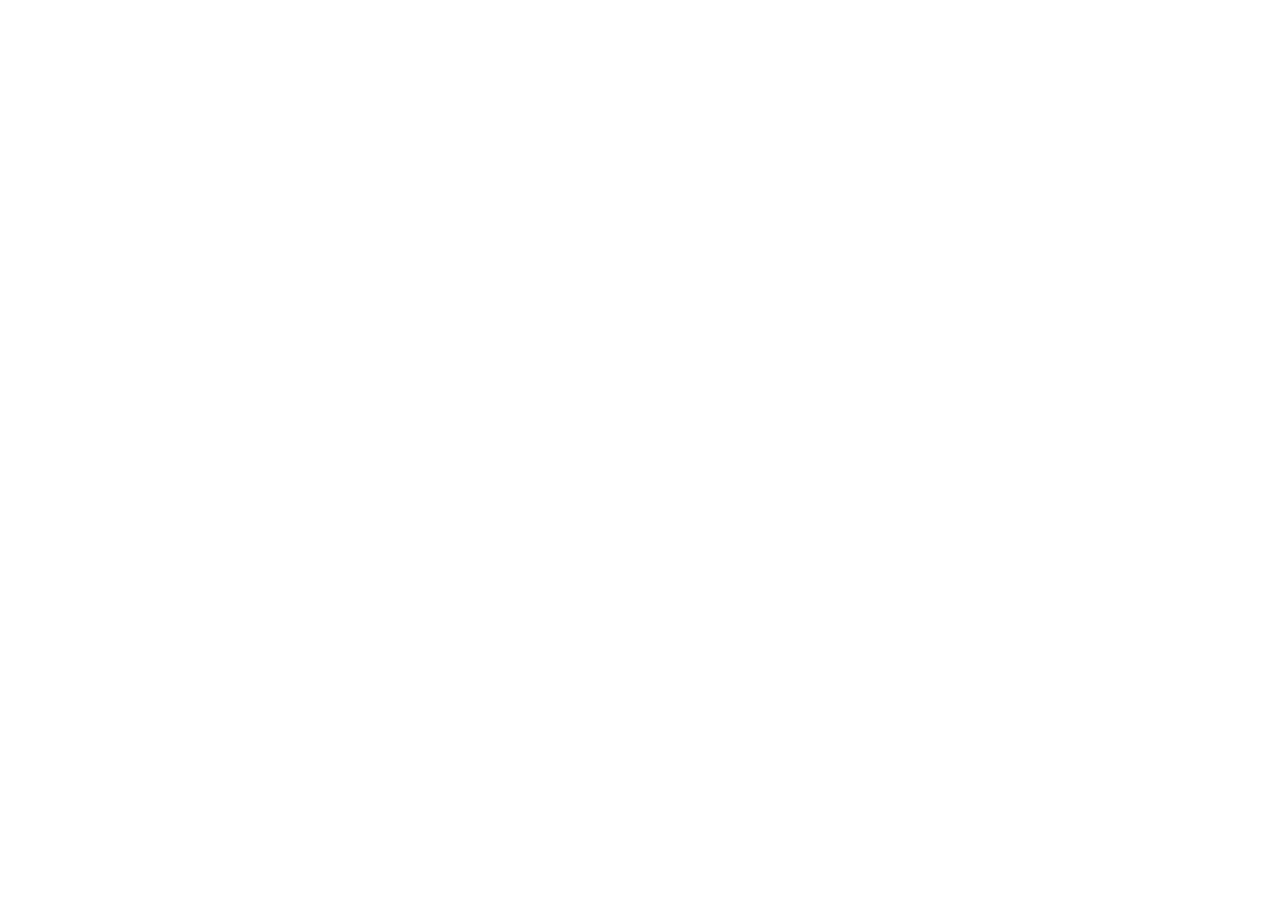
==== commit 4132d55d: "update robots.txt to disallow all crawlers" ====
--- a/index.html
+++ b/index.html
@@ -1,844 +1,13 @@
 <!DOCTYPE html>
 <html lang="en">
-
 <head>
-  <meta charset="UTF-8" />
-  <meta http-equiv="X-UA-Compatible" content="IE=edge" />
-  <meta name="viewport" content="width=device-width, initial-scale=1.0" />
-  <link rel="shortcut icon" href="./assets/img/about.png" type="image/webp">
-  <link rel="icon" href="./assets/img/about.png" type="image/webp">
-  <meta name="description"
-    content="Pranay is a software developer from India with a passion for web development, tech-driven startups, and building impactful projects." />
-  <meta property="og:title" content="Pranay Gupta" />
-  <meta property="og:url" content="https://pranaygupta.in" />
-  <meta property="og:description"
-    content="Pranay is a software developer from India with a passion for web development, tech-driven startups, and building impactful projects." />
-  <meta property="og:image:secure_url" content="./assets/img/about.png" />
-  <meta property="og:image" content="./assets/img/about.png" />
-  <meta property="profile:username" content="thepranaygupta" />
-  <meta name="twitter:card" content="summary" />
-  <meta name="twitter:title" content="Pranay Gupta" />
-  <meta name="twitter:image" content="./assets/img/about.png" />
-  <meta name="twitter:url" content="https://pranaygupta.in" />
-  <link rel="stylesheet" href="https://unicons.iconscout.com/release/v4.0.0/css/line.css" />
-  <link rel="stylesheet" href="./assets/css/swiper-bundle.min.css">
-  <link rel="stylesheet" href="./assets/css/style.css" />
-  <title>Pranay Gupta</title>
-  <link rel="shortcut icon" href="./assets/img/favicon.ico" type="image/x-icon" />
-  <script src="https://kit.fontawesome.com/4bf48f78b4.js" crossorigin="anonymous"></script>
+  <meta charset="UTF-8">
+  <meta http-equiv="refresh" content="0; url=https://pranaygupta.in">
+  <link rel="canonical" href="https://pranaygupta.in">
+  <meta name="robots" content="noindex, nofollow">
+  <title>Redirecting...</title>
 </head>
-
 <body>
-  <!-- Header -->
-  <header class="header" id="header">
-    <nav class="nav container">
-      <a href="#" class="nav_logo">Pranay</a>
-
-      <div class="nav_menu" id="nav-menu">
-        <ul class="nav_list grid">
-          <li class="nav_item">
-            <a href="#home" class="nav_link active-link">
-              <i class="uil uil-estate nav_icon"></i> Home
-            </a>
-          </li>
-          <li class="nav_item">
-            <a href="#about" class="nav_link">
-              <i class="uil uil-user nav_icon"></i> About
-            </a>
-          </li>
-          <li class="nav_item">
-            <a href="#skills" class="nav_link">
-              <i class="uil uil-file-alt nav_icon"></i> Skills
-            </a>
-          </li>
-          <li class="nav_item">
-            <a href="#qualification" class="nav_link">
-              <i class="uil uil-graduation-cap nav_icon"></i> Qualifications
-            </a>
-          </li>
-          <li class="nav_item">
-            <a href="#projects" class="nav_link">
-              <i class="uil uil-scenery nav_icon"></i> Projects
-            </a>
-          </li>
-          <li class="nav_item">
-            <a href="#contact" class="nav_link">
-              <i class="uil uil-message nav-icon nav_icon"></i> Contact Me
-            </a>
-          </li>
-        </ul>
-        <i class="uil uil-times nav_close" id="nav-close"></i>
-      </div>
-
-      <div class="nav_btns">
-        <!-- Change Theme -->
-        <i class="uil uil-moon change-theme" id="theme-button"></i>
-
-        <div class="nav_toggle" id="nav-toggle">
-          <i class="uil uil-apps"></i>
-        </div>
-      </div>
-    </nav>
-  </header>
-
-  <!-- Main -->
-  <main class="main">
-    <!-- Home -->
-    <section class="home section" id="home">
-      <div class="home_container container grid">
-        <div class="home_content grid">
-          <div class="home_social">
-            <a href="https://www.linkedin.com/in/thepranaygupta/" class="home_social-icon" target="_blank">
-              <i class="uil uil-linkedin-alt"></i>
-            </a>
-
-            <a href="https://github.com/thepranaygupta" class="home_social-icon" target="_blank">
-              <i class="uil uil-github-alt"></i>
-            </a>
-
-            <a href="https://twitter.com/ThePranayGupta/" class="home_social-icon" target="_blank">
-              <i class="uil uil-twitter-alt"></i>
-            </a>
-
-            <a href="https://www.instagram.com/pranayguptaa/" class="home_social-icon" target="_blank">
-              <i class="uil uil-instagram"></i>
-            </a>
-          </div>
-
-          <div class="home_img">
-            <svg class="home_blob" viewBox="0 0 200 187" xmlns="http://www.w3.org/2000/svg"
-              xmlns:xlink="http://www.w3.org/1999/xlink" data-tilt>
-              <mask id="mask0" mask-type="alpha">
-                <path d="M190.312 36.4879C206.582 62.1187 201.309 102.826 182.328 134.186C163.346 165.547 
-                    130.807 187.559 100.226 186.353C69.6454 185.297 41.0228 161.023 21.7403 129.362C2.45775 
-                    97.8511 -7.48481 59.1033 6.67581 34.5279C20.9871 10.1032 59.7028 -0.149132 97.9666 
-                    0.00163737C136.23 0.303176 174.193 10.857 190.312 36.4879Z" />
-              </mask>
-              <g mask="url(#mask0)">
-                <path d="M190.312 36.4879C206.582 62.1187 201.309 102.826 182.328 134.186C163.346 
-                    165.547 130.807 187.559 100.226 186.353C69.6454 185.297 41.0228 161.023 21.7403 
-                    129.362C2.45775 97.8511 -7.48481 59.1033 6.67581 34.5279C20.9871 10.1032 59.7028 
-                    -0.149132 97.9666 0.00163737C136.23 0.303176 174.193 10.857 190.312 36.4879Z" />
-                <image class="home_blob-img" x="12" y="8" href="./assets/img/icon.png" />
-              </g>
-            </svg>
-          </div>
-
-          <div class="home_data">
-            <h1 class="home_title">Hi, I'm Pranay</h1>
-            <h3 class="home_subtitle">I am <span class="type"></span> Developer</h3>
-
-            <p class="home_description">
-              Building Software to solve real life problems
-            </p>
-            <a href="#contact" class="button button--flex">
-              Contact Me
-              <i class="uil uil-message"></i>
-            </a>
-          </div>
-        </div>
-
-        <div class="home_scroll">
-          <a href="#about" class="home_scroll-button button--flex">
-            <i class="uil uil-mouse-alt home_scroll-mouse"></i>
-            <span class="home_scroll-name">Scroll Down</span>
-            <i class="uil uil-arrow-down home_scroll-arrow"></i>
-          </a>
-        </div>
-      </div>
-    </section>
-
-    <!-- About -->
-    <section class="about section" id="about">
-      <h2 class="section_title">About Me</h2>
-      <span class="section_subtitle">My introduction</span>
-      <div class="about_container container grid">
-        <img src="./assets/img/about.png" alt="headshot image" class="about_img" data-tilt />
-        <div class="about_data">
-          <p class="about_description">
-            Hey there,👋 I'm Pranay, a software developer passionate about web development, tech-driven startups, and
-            building impactful products. Currently, I’m working as a Software Developer 👨🏻‍💻 with experience in
-            front-end, back-end, and cloud technologies. I love sharing my knowledge through posts and engaging
-            discussions. ✍🏻
-          </p>
-          <div class="about_button">
-            <a download="" href="./Pranay_Gupta-Resume.pdf" class="button button--flex" target="_blank">
-              Resume<i class="uil uil-file-download-alt button_icon"></i>
-            </a>
-          </div>
-        </div>
-      </div>
-    </section>
-
-    <!-- Skills -->
-    <section class="skills section" id="skills">
-      <h1 class="section_title">Skills</h1>
-      <span class="section_subtitle">My Technical Skills</span>
-      <div class="skills_container container grid">
-        <!-- Skill Set 1 -->
-        <div class="skill skills_content skills_open">
-          <div class="skills_header">
-            <i class="uil uil-arrow skills_icon"></i>
-
-            <div>
-              <h1 class="skills_title">Languages</h1>
-              <span class="skills_subtitle">Languages that I have picked up over the years</span>
-            </div>
-
-            <i class="uil uil-angle-down skills_arrow"></i>
-          </div>
-
-          <div class="skills_list grid">
-            <div class="skills_data">
-              <div class="skills_titles">
-                <span class="single_skill_icon">
-                  <i class="fab fa-java"></i>
-                </span>
-                <h3 class="skills_name">Java</h3>
-              </div>
-              <div class="skills_bar"></div>
-            </div>
-
-            <div class="skills_data">
-              <div class="skills_titles">
-                <span class="single_skill_icon">
-                  <i class="fab fa-python"></i>
-                </span>
-                <h3 class="skills_name">Python</h3>
-              </div>
-              <div class="skills_bar"></div>
-            </div>
-
-            <div class="skills_data">
-              <div class="skills_titles">
-                <span class="single_skill_icon">
-                  <i class="fab fa-js-square"></i>
-                </span>
-                <h3 class="skills_name">JavaScript</h3>
-              </div>
-              <div class="skills_bar"></div>
-            </div>
-
-            <div class="skills_data">
-              <div class="skills_titles">
-                <span class="single_skill_icon external-logo">
-                  <img src="./assets/img/ts-logo.svg" alt="ts-logo">
-                </span>
-                <h3 class="skills_name">TypeScript</h3>
-              </div>
-              <div class="skills_bar"></div>
-            </div>
-
-            <div class="skills_data">
-              <div class="skills_titles">
-                <span class="single_skill_icon">
-                  <i class="fab fa-sass"></i>
-                </span>
-                <h3 class="skills_name">SASS</h3>
-              </div>
-              <div class="skills_bar"></div>
-            </div>
-          </div>
-        </div>
-
-        <!-- Skill Set 2 -->
-        <div class="skill skills_content">
-          <div class="skills_header">
-            <i class="uil uil-brackets-curly skills_icon"></i>
-
-            <div>
-              <h1 class="skills_title">Libraries & Frameworks</h1>
-              <span class="skills_subtitle">Libraries and Frameworks that I prefer to work with</span>
-            </div>
-
-            <i class="uil uil-angle-down skills_arrow"></i>
-          </div>
-
-          <div class="skills_list grid">
-            <div class="skills_data">
-              <div class="skills_titles">
-                <span class="single_skill_icon">
-                  <i class="fab fa-react"></i>
-                </span>
-                <h3 class="skills_name">React</h3>
-              </div>
-              <div class="skills_bar"></div>
-            </div>
-
-            <div class="skills_data">
-              <div class="skills_titles">
-                <span class="single_skill_icon external-logo">
-                  <img src="./assets/img/next-js.svg" alt="next-logo">
-                </span>
-                <h3 class="skills_name">Next.js</h3>
-              </div>
-              <div class="skills_bar"></div>
-            </div>
-
-            <div class="skills_data">
-              <div class="skills_titles">
-                <span class="single_skill_icon external-logo">
-                  <svg xmlns="http://www.w3.org/2000/svg" fill="none" viewBox="0 0 54 33">
-                    <g clip-path="url(#prefix__clip0)">
-                      <path fill="#6E57E0" fill-rule="evenodd"
-                        d="M27 0c-7.2 0-11.7 3.6-13.5 10.8 2.7-3.6 5.85-4.95 9.45-4.05 2.054.513 3.522 2.004 5.147 3.653C30.744 13.09 33.808 16.2 40.5 16.2c7.2 0 11.7-3.6 13.5-10.8-2.7 3.6-5.85 4.95-9.45 4.05-2.054-.513-3.522-2.004-5.147-3.653C36.756 3.11 33.692 0 27 0zM13.5 16.2C6.3 16.2 1.8 19.8 0 27c2.7-3.6 5.85-4.95 9.45-4.05 2.054.514 3.522 2.004 5.147 3.653C17.244 29.29 20.308 32.4 27 32.4c7.2 0 11.7-3.6 13.5-10.8-2.7 3.6-5.85 4.95-9.45 4.05-2.054-.513-3.522-2.004-5.147-3.653C23.256 19.31 20.192 16.2 13.5 16.2z"
-                        clip-rule="evenodd" />
-                    </g>
-                    <defs>
-                      <clipPath id="prefix__clip0">
-                        <path fill="#fff" d="M0 0h54v32.4H0z" />
-                      </clipPath>
-                    </defs>
-                  </svg>
-                </span>
-                <h3 class="skills_name">Tailwind CSS</h3>
-              </div>
-              <div class="skills_bar"></div>
-            </div>
-
-            <div class="skills_data">
-              <div class="skills_titles">
-                <span class="single_skill_icon">
-                  <i class="fab fa-node-js"></i>
-                </span>
-                <h3 class="skills_name">Node.js</h3>
-              </div>
-              <div class="skills_bar"></div>
-            </div>
-
-            <div class="skills_data">
-              <div class="skills_titles">
-                <span class="single_skill_icon external-logo" style="max-width: 1.33rem;">
-                  <img src="./assets/img/MongoDB.svg" alt="mongo-db-logo">
-                </span>
-                <h3 class="skills_name">MongoDB</h3>
-              </div>
-              <div class="skills_bar"></div>
-            </div>
-          </div>
-        </div>
-
-        <!-- Skill Set 3 -->
-        <div class="skill skills_content">
-          <div class="skills_header">
-            <i class="uil uil-wrench skills_icon"></i>
-
-            <div>
-              <h1 class="skills_title">Tools</h1>
-              <span class="skills_subtitle">Tools that I know and use on a daily basis</span>
-            </div>
-
-            <i class="uil uil-angle-down skills_arrow"></i>
-          </div>
-
-          <div class="skills_list grid">
-            <div class="skills_data">
-              <div class="skills_titles">
-                <span class="single_skill_icon">
-                  <i class="fab fa-git-alt"></i>
-                </span>
-                <h3 class="skills_name">Git</h3>
-              </div>
-              <div class="skills_bar"></div>
-            </div>
-
-            <div class="skills_data">
-              <div class="skills_titles">
-                <span class="single_skill_icon">
-                  <i class="fab fa-github"></i>
-                </span>
-                <h3 class="skills_name">GitHub</h3>
-              </div>
-              <div class="skills_bar"></div>
-            </div>
-
-            <div class="skills_data">
-              <div class="skills_titles">
-                <span class="single_skill_icon">
-                  <i class="fab fa-figma"></i>
-                </span>
-                <h3 class="skills_name">Figma</h3>
-              </div>
-              <div class="skills_bar"></div>
-            </div>
-
-            <div class="skills_data">
-              <div class="skills_titles">
-                <span class="single_skill_icon external-logo">
-                  <img src="./assets/img/vercel.svg" alt="vercel icon">
-                </span>
-                <h3 class="skills_name">Vercel</h3>
-              </div>
-              <div class="skills_bar"></div>
-            </div>
-
-            <div class="skills_data">
-              <div class="skills_titles">
-                <span class="single_skill_icon external-logo">
-                  <img src="./assets/img/aws.svg" alt="aws icon">
-                </span>
-                <h3 class="skills_name">AWS</h3>
-              </div>
-              <div class="skills_bar"></div>
-            </div>
-          </div>
-        </div>
-
-      </div>
-    </section>
-
-    <!-- Qualifications -->
-    <section class="qualification section" id="qualification">
-      <h2 class="section_title">Qualifications</h2>
-      <span class="section_subtitle">My Educational Qualification & Work Experience</span>
-
-      <div class="qualification_container container">
-        <div class="qualification_tabs">
-          <div class="qualification_button button-flex" id="educationheader">
-            <i class="uil uil-graduation-cap qualification_icon"></i>Education
-          </div>
-
-          <div class="qualification_button button-flex" id="workheader">
-            <i class="uil uil-briefcase-alt qualification_icon"></i>Work
-          </div>
-        </div>
-
-        <div class="qualification_sections">
-          <!-- Educational Qualification -->
-          <div class="qualification_content qualification_active" data-content id="education">
-            <!-- BTech IT -->
-            <div class="qualification_data">
-              <div>
-                <h3 class="qualification_title">B.Tech Information Technology</h3>
-                <span class="qualification_subtitle"><a href="http://www.aecwb.edu.in" target="_blank"
-                    rel="noopener noreferrer">Asansol Engineering College</a></span>
-                <div class="qualification_calendar">
-                  <i class="uil uil-calendar-alt"></i>
-                  2020 - 2024
-                </div>
-              </div>
-
-              <div>
-                <span class="qualification_circle"></span>
-                <span class="qualification_line"></span>
-              </div>
-            </div>
-
-            <!-- School 11-12 -->
-            <div class="qualification_data">
-              <div></div>
-
-              <div>
-                <span class="qualification_circle"></span>
-                <span class="qualification_line"></span>
-              </div>
-
-              <div>
-                <h3 class="qualification_title">Senior Secondary School</h3>
-                <span class="qualification_subtitle"><a href="https://www.loyolataldanga.com/" target="_blank"
-                    rel="noopener noreferrer">Loyola School, Taldanga</a></span>
-                <div class="qualification_calendar">
-                  <i class="uil uil-calendar-alt"></i>
-                  2018 - 2020
-                </div>
-              </div>
-            </div>
-
-            <!-- School 1-10 -->
-            <div class="qualification_data">
-              <div>
-                <h3 class="qualification_title">Secondary School</h3>
-                <span class="qualification_subtitle"><a href="https://www.loyolataldanga.com/" target="_blank"
-                    rel="noopener noreferrer">Loyola School, Taldanga</a></span>
-                <div class="qualification_calendar">
-                  <i class="uil uil-calendar-alt"></i>
-                  2008 - 2018
-                </div>
-              </div>
-              <div>
-                <span class="qualification_circle"></span>
-              </div>
-            </div>
-
-          </div>
-
-          <!-- Work Experience -->
-          <div class="qualification_content qualification-inactive" data-content id="work">
-            <!-- Keysight -->
-            <div class="qualification_data">
-              <div>
-                <h3 class="qualification_title">IT Software Engineer</h3>
-                <span class="qualification_subtitle"><a href="https://www.keysight.com/" target="_blank"
-                    rel="noopener noreferrer">Keysight Technologies</a></span>
-                <div class="qualification_calendar">
-                  <i class="uil uil-calendar-alt"></i>
-                  July 2024 - Present
-                </div>
-              </div>
-
-              <div>
-                <span class="qualification_circle"></span>
-                <span class="qualification_line"></span>
-              </div>
-            </div>
-
-            <!-- Keysight -->
-            <div class="qualification_data">
-              <div></div>
-
-              <div>
-                <span class="qualification_circle"></span>
-                <span class="qualification_line"></span>
-              </div>
-
-              <div>
-                <h3 class="qualification_title">IT Intern</h3>
-                <span class="qualification_subtitle"><a href="https://www.keysight.com/" target="_blank"
-                    rel="noopener noreferrer">Keysight Technologies</a></span>
-                <div class="qualification_calendar">
-                  <i class="uil uil-calendar-alt"></i>
-                  January 2024 - July 2024
-                </div>
-              </div>
-
-            </div>
-
-            <!-- ProPeers -->
-            <div class="qualification_data">
-              <div>
-                <h3 class="qualification_title">Software Engineer Intern</h3>
-                <span class="qualification_subtitle"><a href="https://www.propeers.in/" target="_blank"
-                    rel="noopener noreferrer">ProPeers</a></span>
-                <div class="qualification_calendar">
-                  <i class="uil uil-calendar-alt"></i>
-                  April 2023 - December 2023
-                </div>
-              </div>
-
-              <div>
-                <span class="qualification_circle"></span>
-                <span class="qualification_line"></span>
-              </div>
-            </div>
-
-            <!-- CodeHelp -->
-            <div class="qualification_data">
-              <div></div>
-
-              <div>
-                <span class="qualification_circle"></span>
-                <span class="qualification_line"></span>
-              </div>
-
-              <div>
-                <h3 class="qualification_title">Technical Consultant</h3>
-                <span class="qualification_subtitle"><a href="https://www.codehelp.in/" target="_blank"
-                    rel="noopener noreferrer">CodeHelp</a></span>
-                <div class="qualification_calendar">
-                  <i class="uil uil-calendar-alt"></i>
-                  September 2022 - June 2023
-                </div>
-              </div>
-
-            </div>
-
-            <!-- prmsnls -->
-            <div class="qualification_data">
-              <div>
-                <h3 class="qualification_title">Full Stack Development Intern</h3>
-                <span class="qualification_subtitle"><a href="https://prmsnls.xyz/" target="_blank"
-                    rel="noopener noreferrer">Permissionless</a></span>
-                <div class="qualification_calendar">
-                  <i class="uil uil-calendar-alt"></i>
-                  November 2022 - January 2023
-                </div>
-              </div>
-
-              <div>
-                <span class="qualification_circle"></span>
-                <span class="qualification_line"></span>
-              </div>
-            </div>
-
-            <!-- Gumlet -->
-            <div class="qualification_data">
-              <div></div>
-
-              <div>
-                <span class="qualification_circle"></span>
-                <span class="qualification_line"></span>
-              </div>
-
-              <div>
-                <h3 class="qualification_title">Full Stack Development Intern</h3>
-                <span class="qualification_subtitle"><a href="https://www.gumlet.com/" target="_blank"
-                    rel="noopener noreferrer">Gumlet</a></span>
-                <div class="qualification_calendar">
-                  <i class="uil uil-calendar-alt"></i>
-                  June 2022 - September 2022
-                </div>
-              </div>
-            </div>
-
-            <!-- WeFrame.tech -->
-            <div class="qualification_data">
-              <div>
-                <h3 class="qualification_title">Front-end Next.js Developer</h3>
-                <span class="qualification_subtitle"><a href="https://www.weframetech.com/" target="_blank"
-                    rel="noopener noreferrer">WeFrame.Tech</a></span>
-                <div class="qualification_calendar">
-                  <i class="uil uil-calendar-alt"></i>
-                  December 2021 - June 2022
-                </div>
-              </div>
-
-              <div>
-                <span class="qualification_circle"></span>
-              </div>
-            </div>
-
-          </div>
-        </div>
-    </section>
-
-    <!-- Portfolio -->
-    <section class="portfolio section" id="projects">
-      <h2 class="section_title">Projects</h2>
-      <span class="section_subtitle">Most recent work</span>
-
-      <div class="portfolio_container container swiper-container swiper mySwiper">
-        <div class="swiper-wrapper">
-
-          <!-- Project 1 -->
-          <div class="portfolio_content grid swiper-slide">
-            <img src="./assets/img/daralmarefa.webp" alt="daral marefa" class="portfolio_img">
-
-            <div class="portfolio_data">
-              <h3 class="portfolio_title">
-                Dar Al Marefa
-              </h3>
-              <p class="portfolio_description">
-                This is a content-driven website for a school in Dubai. It is built using Next.js, Tailwind CSS and
-                Strapi CMS.
-              </p>
-              <a href="https://www.daralmarefa.ae/" class="button button-flex button-small portfolio_button"
-                target="_blank">
-                Check out
-                <i class="uil uil-arrow-right button_icon"></i>
-              </a>
-            </div>
-          </div>
-
-          <!-- Project 2 -->
-          <div class="portfolio_content grid swiper-slide">
-            <img src="./assets/img/agautomobile.webp" alt="ag Automobile" class="portfolio_img">
-
-            <div class="portfolio_data">
-              <h3 class="portfolio_title">
-                AG Automobile
-              </h3>
-              <p class="portfolio_description">
-                This is a content-driven website for an Automobile Business in Dubai. It is built using Next.js,
-                Tailwind CSS and Strapi CMS.
-              </p>
-              <a href="https://www.agautomobile.com/" class="button button-flex button-small portfolio_button"
-                target="_blank">
-                Check out
-                <i class="uil uil-arrow-right button_icon"></i>
-              </a>
-            </div>
-          </div>
-
-          <!-- Project 3 -->
-          <div class="portfolio_content grid swiper-slide">
-            <img src="./assets/img/al-ghurair.webp" alt="ag Automobile" class="portfolio_img">
-
-            <div class="portfolio_data">
-              <h3 class="portfolio_title">
-                Al Ghurair Investment
-              </h3>
-              <p class="portfolio_description">
-                A content-driven website for one of the largest family business groups in the Middle East. It is built
-                using Next.js, Tailwind CSS and Strapi CMS.
-              </p>
-              <a href="https://www.al-ghurair.com/" class="button button-flex button-small portfolio_button"
-                target="_blank">
-                Check out
-                <i class="uil uil-arrow-right button_icon"></i>
-              </a>
-            </div>
-          </div>
-
-          <!-- Project 4 -->
-          <div class="portfolio_content grid swiper-slide">
-            <img src="./assets/img/portfolio-preview.gif" alt="" class="portfolio_img">
-
-            <div class="portfolio_data">
-              <h3 class="portfolio_title">
-                Personal Portfolio Website
-              </h3>
-              <p class="portfolio_description">
-                My Personal Portfolio Website made using only HTML, CSS and JS with a clean and minimal UI.
-              </p>
-              <a href="#" class="button button-flex button-small portfolio_button" target="_blank">
-                Check out
-                <i class="uil uil-arrow-right button_icon"></i>
-              </a>
-            </div>
-          </div>
-        </div>
-
-        <!-- Arrows -->
-        <div class="swiper-button-next">
-          <i class="uil uil-angle-right-b swiper-portfolio-icon"></i>
-        </div>
-        <div class="swiper-button-prev">
-          <i class="uil uil-angle-left-b swiper-portfolio-icon"></i>
-        </div>
-        <!-- Pagination -->
-        <div class="swiper-pagination"></div>
-      </div>
-    </section>
-
-    <!-- Contact Me -->
-    <section class="contact section" id="contact">
-      <h1 class="section_title">Contact Me</h1>
-      <span class="section_subtitle">
-        Want to connect? My inbox is always open!
-      </span>
-
-      <div class="contact_container container grid">
-        <div>
-          <div class="contact_info">
-            <i class="uil uil-envelope-alt contact_icon"></i>
-            <div>
-              <h3 class="contact_title">Email</h3>
-              <span class="contact_subtitle">pgupta[@]duck.com</span>
-            </div>
-          </div>
-
-          <a href="https://topmate.io/thepranaygupta" target="_blank">
-            <div class="contact_info">
-              <i class="uil uil-calendar-alt contact_icon"></i>
-              <div>
-                <h3 class="contact_title">Online Meet</h3>
-                <span class="contact_subtitle">Schedule an Online Meet</span>
-              </div>
-            </div>
-          </a>
-
-          <a href="https://twitter.com/ThePranayGupta/" target="_blank">
-            <div class="contact_info">
-              <i class="uil uil-twitter-alt contact_icon"></i>
-              <div>
-                <h3 class="contact_title">Twitter</h3>
-                <span class="contact_subtitle">@thepranaygupta</span>
-              </div>
-            </div>
-          </a>
-
-          <a href="https://maps.app.goo.gl/YTmJqDceCe984yTv6" target="_blank">
-            <div class="contact_info">
-              <i class="uil uil-location-point contact_icon"></i>
-              <div>
-                <h3 class="contact_title">Location</h3>
-                <span class="contact_subtitle">Gurugram, India</span>
-              </div>
-            </div>
-          </a>
-        </div>
-
-        <form action="https://formspree.io/f/xyyozeaq" class="contact_form grid" id="contact-form" method="POST">
-          <div id="alert" class="alert_style"></div>
-          <div class="contact_inputs grid">
-            <div class="contact_content">
-              <label class="contact_label">Name</label>
-              <input type="text" name="name" class="contact_input" id="name" required>
-            </div>
-            <div class="contact_content">
-              <label for="email" class="contact_label">Email</label>
-              <input type="email" name="email" class="contact_input" id="email" required>
-            </div>
-          </div>
-          <div class="contact_content">
-            <label for="subject" class="contact_label">Subject</label>
-            <input type="text" name="subject" class="contact_input" id="subject" required>
-          </div>
-          <div class="contact_content">
-            <label for="message" class="contact_label">Message</label>
-            <textarea name="message" id="" cols="0" rows="7" class="contact_input message" id="message"
-              style="resize: vertical;" required></textarea>
-          </div>
-
-          <div>
-            <button type="submit" class="button button-flex">
-              Send Message
-              <i class="uil uil-message button_icon"></i>
-            </button>
-          </div>
-        </form>
-
-      </div>
-    </section>
-  </main>
-
-  <!-- Footer -->
-  <footer class="footer">
-    <div class="footer_bg">
-      <div class="footer_container container grid">
-        <div>
-          <h1 class="footer_title">Pranay Gupta</h1>
-          <span class="footer_subtitle">Software Engineer</span>
-        </div>
-
-        <ul class="footer_links">
-          <li>
-            <a href="#about" class="footer_link">About</a>
-          </li>
-          <li>
-            <a href="#projects" class="footer_link">Projects</a>
-          </li>
-          <li>
-            <a href="#contact" class="footer_link">Contact Me</a>
-          </li>
-        </ul>
-
-        <div class="footer_socials">
-          <a href="https://www.linkedin.com/in/thepranaygupta/" target="_blank" class="footer_social">
-            <i class="uil uil-linkedin-alt"></i>
-          </a>
-          <a href="https://twitter.com/ThePranayGupta/" target="_blank" class="footer_social">
-            <i class="uil uil-twitter-alt"></i>
-          </a>
-          <a href="https://www.instagram.com/pranayguptaa/" target="_blank" class="footer_social">
-            <i class="uil uil-instagram"></i>
-          </a>
-        </div>
-      </div>
-
-      <p class="footer_copy">&#169; Pranay Gupta. All rights reserved</p>
-    </div>
-  </footer>
-
-  <!-- Scroll Top -->
-  <a href="#" class="scrollup" id="scroll-up">
-    <i class="uil uil-arrow-up scrollup_icon"></i>
-  </a>
-
-
-  <!-- JQuery -->
-  <script src="./assets/js/jquery.min.js"></script>
-
-  <!-- Swiper JS -->
-  <script src="./assets/js/swiper-bundle.min.js"></script>
-
-  <!-- Typed JS -->
-  <script src="./assets/js/typed.js"></script>
-
-  <!-- Tilt JS  -->
-  <script src="./assets/js/tilt.jquery.min.js"></script>
-
-  <script src="./assets/js/main.js"></script>
+  <p>If you are not redirected automatically, follow this <a href="https://pranaygupta.in">link</a>.</p>
 </body>
-
-</html>+</html>
